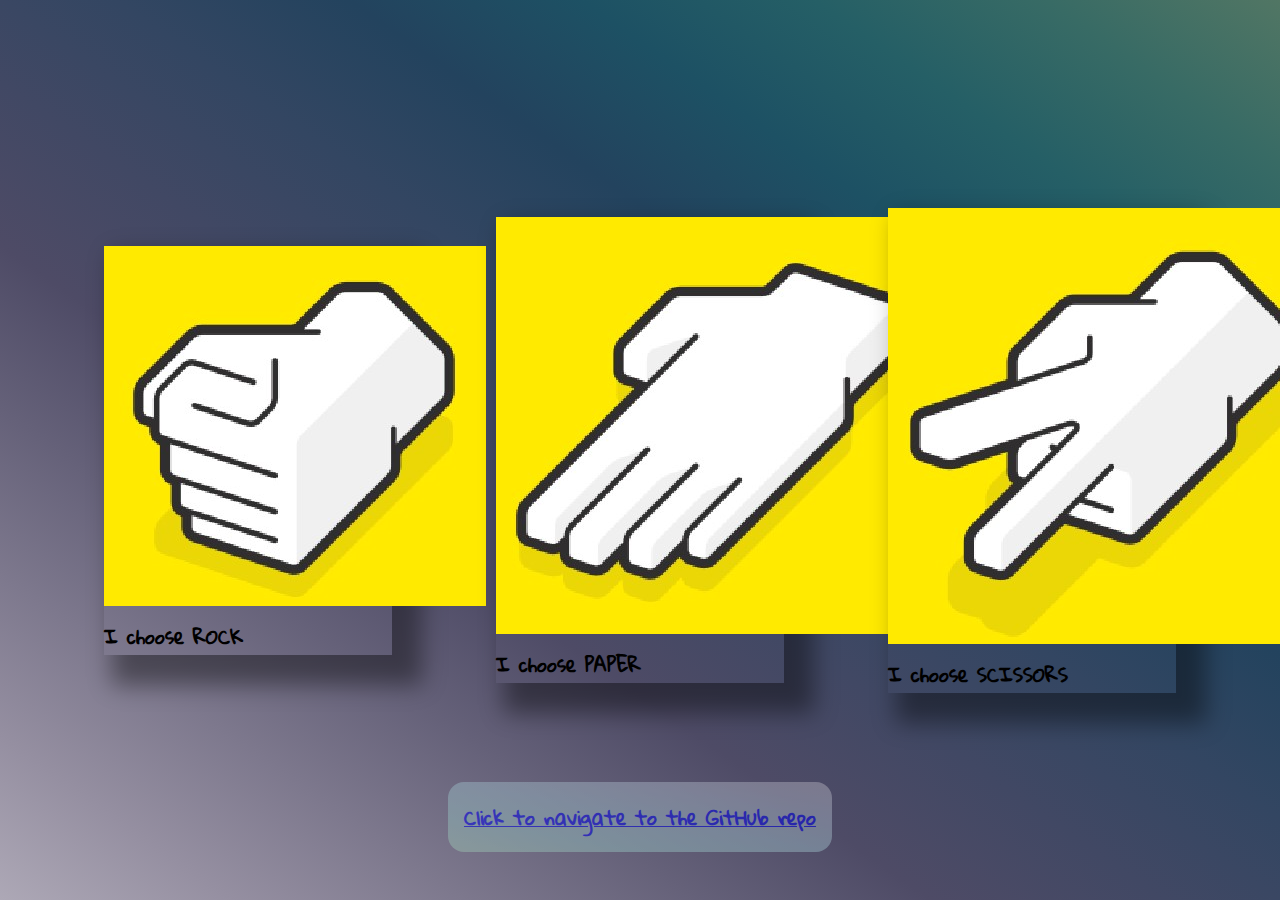
==== src/main/resources/static/index.html @ 0c098ad8 "1.0" ====
<!doctype html>
<html lang="en">
<head>
    <meta charset="UTF-8">
    <meta name="viewport"
          content="width=device-width, user-scalable=no, initial-scale=1.0, maximum-scale=1.0, minimum-scale=1.0">
    <meta http-equiv="X-UA-Compatible" content="ie=edge">
    <title>Rock-Paper-Scissors Game</title>
    <link href="style.css" rel="stylesheet">
    <link href="https://cdn.jsdelivr.net/npm/bootstrap@5.3.0/dist/css/bootstrap.min.css" rel="stylesheet"
          integrity="sha384-9ndCyUaIbzAi2FUVXJi0CjmCapSmO7SnpJef0486qhLnuZ2cdeRhO02iuK6FUUVM" crossorigin="anonymous">
</head>
<body class="body">
<div class="container">
    <div class="card rock" data-hand="ROCK" style="width: 18rem;">
        <img src="rock.jpg" class="card-img-top" alt="...">
        <div class="card-body">
            <p class="card-text text-center">I choose ROCK</p>
        </div>
    </div>
    <div class="card paper" data-hand="PAPER" style="width: 18rem;">
        <img src="paper.jpg" class="card-img-top" alt="...">
        <div class="card-body">
            <p class="card-text  text-center">I choose PAPER</p>
        </div>
    </div>
    <div class="card scissors" data-hand="SCISSORS" style="width: 18rem;">
        <img src="scissors.jpg" class="card-img-top" alt="...">
        <div class="card-body">
            <p class="card-text  text-center">I choose SCISSORS</p>
        </div>
    </div>
</div>
<footer><a href="https://github.com/MikT0716/Rock-Paper-Scissors" target="_blank">Click to navigate to the GitHub repo</a></footer>

<script src="https://cdn.jsdelivr.net/npm/bootstrap@5.3.0/dist/js/bootstrap.bundle.min.js"
        integrity="sha384-geWF76RCwLtnZ8qwWowPQNguL3RmwHVBC9FhGdlKrxdiJJigb/j/68SIy3Te4Bkz"
        crossorigin="anonymous"></script>
<script src="script.js"></script>
</body>
</html>
---- src/main/resources/static/style.css ----
@import url('https://fonts.googleapis.com/css2?family=Gloria+Hallelujah&family=Permanent+Marker&family=Quicksand:wght@400;600&family=Shadows+Into+Light&display=swap');


:root {
    --canary: rgba(255, 234, 0, 1);
    --rose-quartz: rgba(173, 168, 182, 1);
    --space-cadet: rgba(48, 47, 77, 1);
    --russian-violet: rgba(18, 13, 49, 1);
    --pumpkin: rgba(254, 127, 45, 1);
}


* {
    box-sizing: border-box;
    margin: 0;
    padding: 0;
}

.body {
    background-image: linear-gradient(to right top, #ada8b6, #958fa1, #7d788d, #656179, #4e4b66, #414864, #334662, #23435e, #1d5164, #255f66, #386b65, #517664);
    font-family: 'Gloria Hallelujah', cursive;
    font-size: 1.2rem;
    font-weight: 800;
}

.container {
    align-items: center;
    display: flex;
    height: 100vh;
    justify-content: space-evenly;
}

.card {
    box-shadow: 19px 19px 22px 11px rgba(0,0,0,0.4);
    transition: 0.4s;
}

.card:hover {
    box-shadow: 58px 53px 71px 24px rgba(0, 0, 0, 0.3);
    cursor: pointer;
    transform: scale(1.2);
}

footer {
    background-image: linear-gradient(to right top, #9abead, #92bbbb, #98b5c1, #a3aebf, #ada8b6);
    border-radius: 1rem;
    bottom: 3rem;
    left: 50%;
    opacity: 0.5;
    padding: 1rem;
    position: fixed;
    transform: translate(-50%);
    transition: 0.4s;
}

footer:hover {
    cursor: pointer;
    opacity: 1;
}
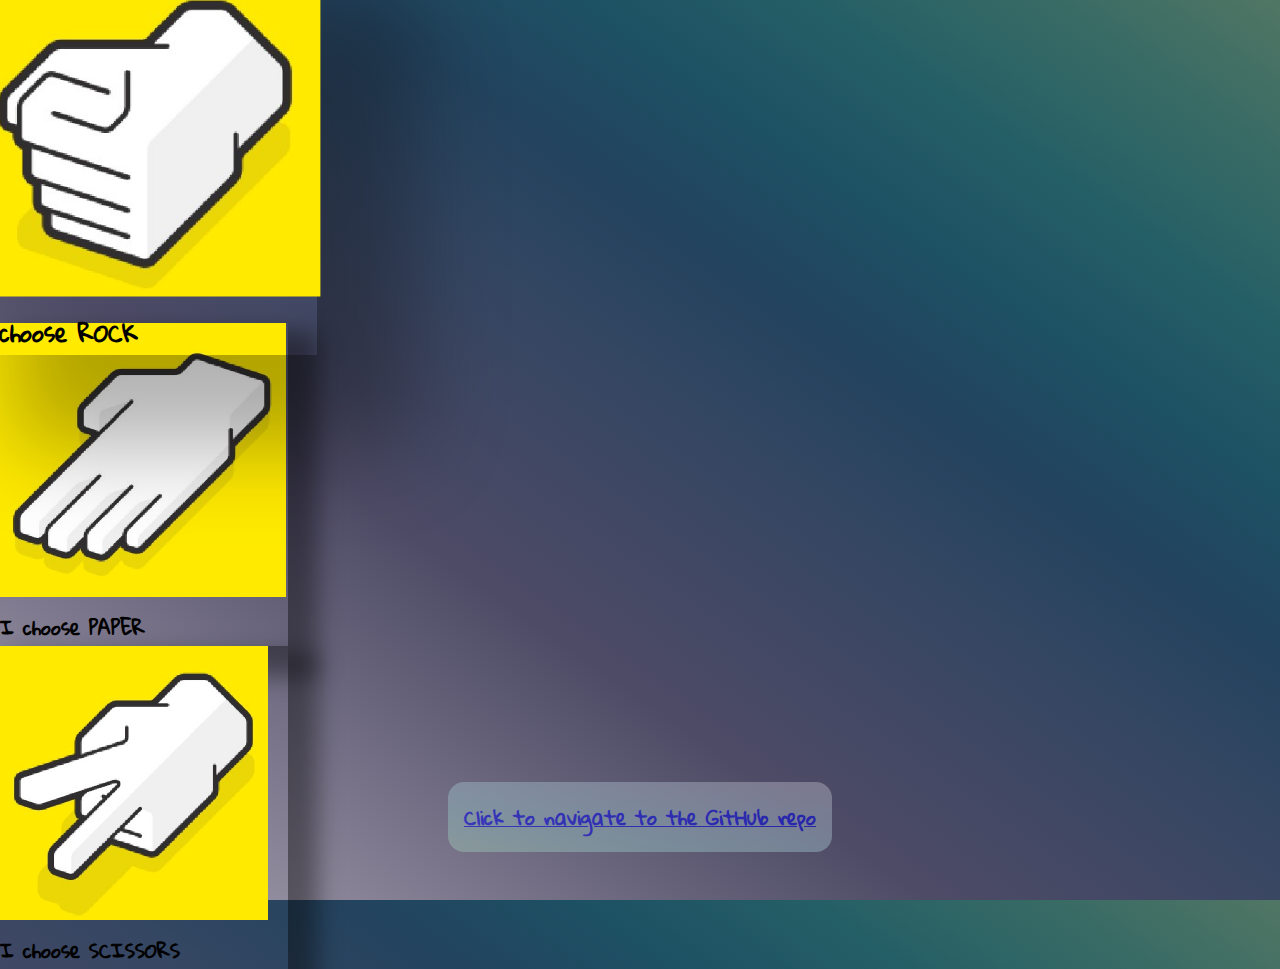
==== commit 210103ad: "1.0" ====
--- a/src/main/resources/static/index.html
+++ b/src/main/resources/static/index.html
@@ -11,7 +11,7 @@
           integrity="sha384-9ndCyUaIbzAi2FUVXJi0CjmCapSmO7SnpJef0486qhLnuZ2cdeRhO02iuK6FUUVM" crossorigin="anonymous">
 </head>
 <body class="body">
-<div class="container">
+<div class="main d-flex justify-content-evenly align-items-center">
     <div class="card rock" data-hand="ROCK" style="width: 18rem;">
         <img src="rock.jpg" class="card-img-top" alt="...">
         <div class="card-body">
@@ -31,7 +31,8 @@
         </div>
     </div>
 </div>
-<footer><a href="https://github.com/MikT0716/Rock-Paper-Scissors" target="_blank">Click to navigate to the GitHub repo</a></footer>
+<footer><a href="https://github.com/MikT0716/Rock-Paper-Scissors" target="_blank">Click to navigate to the GitHub
+    repo</a></footer>
 
 <script src="https://cdn.jsdelivr.net/npm/bootstrap@5.3.0/dist/js/bootstrap.bundle.min.js"
         integrity="sha384-geWF76RCwLtnZ8qwWowPQNguL3RmwHVBC9FhGdlKrxdiJJigb/j/68SIy3Te4Bkz"
--- a/src/main/resources/static/style.css
+++ b/src/main/resources/static/style.css
@@ -8,7 +8,6 @@
     --russian-violet: rgba(18, 13, 49, 1);
     --pumpkin: rgba(254, 127, 45, 1);
 }
-
 
 * {
     box-sizing: border-box;
@@ -21,18 +20,20 @@
     font-family: 'Gloria Hallelujah', cursive;
     font-size: 1.2rem;
     font-weight: 800;
+    height: 100vh;
 }
 
-.container {
-    align-items: center;
-    display: flex;
-    height: 100vh;
-    justify-content: space-evenly;
+.main {
+    height: 80vh;
 }
 
 .card {
     box-shadow: 19px 19px 22px 11px rgba(0,0,0,0.4);
     transition: 0.4s;
+}
+
+.card img {
+    max-height: 274px;
 }
 
 .card:hover {
